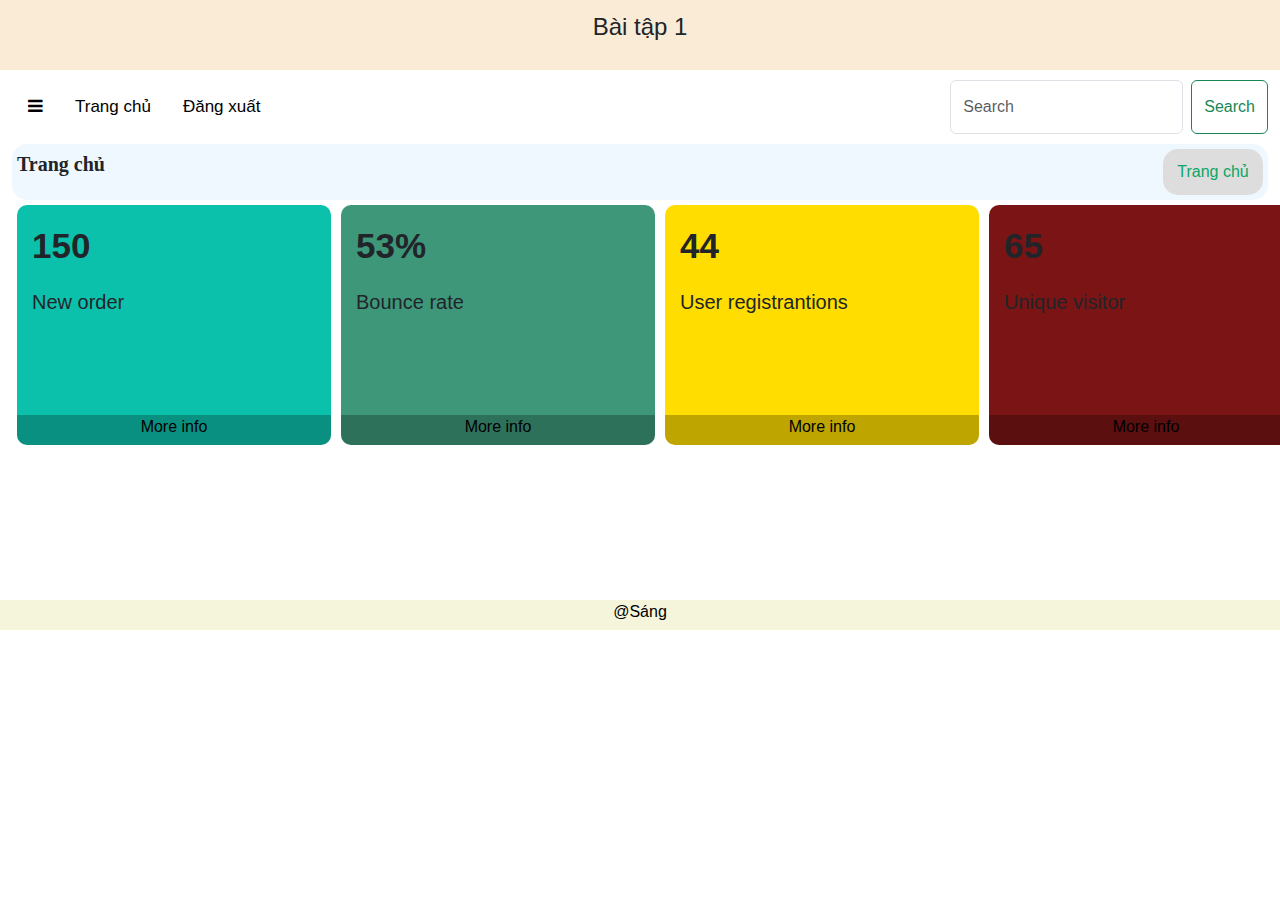
==== Bt_2/index.html @ e5d6795c "Bài tập 2" ====
<!DOCTYPE html>
<html lang="en">
  <head>
    <meta charset="UTF-8" />
    <meta http-equiv="X-UA-Compatible" content="IE=edge" />
    <meta name="viewport" content="width=device-width, initial-scale=1.0" />
    <title>Document</title>
    <link
      rel="stylesheet"
      href="https://cdnjs.cloudflare.com/ajax/libs/font-awesome/4.7.0/css/font-awesome.min.css"
    />
    <link
      href="https://cdn.jsdelivr.net/npm/bootstrap@5.3.0-alpha1/dist/css/bootstrap.min.css"
      rel="stylesheet"
    />
    <link
      href="https://getbootstrap.com/docs/5.3/assets/css/docs.css"
      rel="stylesheet"
    />

    <link rel="stylesheet" href="style.css" />
    <script src="https://cdn.jsdelivr.net/npm/bootstrap@5.3.0-alpha1/dist/js/bootstrap.bundle.min.js"></script>
  </head>
  <!-- header -->
  <header>
    <p>Bài tập 1</p>
  </header>
  <body>
    <div class="container-fluid">
      <!-- sidebar -->
      <div id="sidebar" class="sidebar col-3 col-xl-3">
        <a href="javascript:void(0)" class="closebtn" onclick="closeNav()">
          ×
        </a>
        <img src=" avt.jfif" alt="" />
        <p style="margin-left: 40px">Admin</p>
        <hr />

        <img src="avt.jfif" alt="" />
        <p style="margin-left: 40px">Nguyễn Thị A</p>
        <hr />
        <form class="d-flex" role="search">
          <input
            class="form-control me-2"
            type="search"
            placeholder="Search"
            aria-label="Search"
          />
          <button class="btn btn-success" type="submit">Search</button>
        </form>

        <button class="home   col-3 colxl-3 bg-dark text-light">Trang chủ</button>
        <button class="home   col-3 colxl-3 bg-dark text-light">
          Quản lý sản phẩm
        </button>

        <a class="list col-3 colxl-3 text-light"> Danh sách </a>
      </div>
      <!-- sidebar -->

      <!-- main -->
      <div id="main" class="main-content">
        <!-- navbar -->
        <div class="topnav">
          <div>
            <a href="javascript:void(0);" class="icon" onclick="openNav()">
              <i class="fa fa-bars"></i>
            </a>
            <a href="#home">Trang chủ</a>
            <a href="">Đăng xuất</a>
          </div>
          <form class="d-flex split" role="search">
            <input
              class="form-control me-2"
              type="search"
              placeholder="Search"
            />
            <button class="btn btn-outline-success" type="submit">
              Search
            </button>
          </form>
        </div>
        <!-- navbar -->

        <!-- content -->
        <div class="content col-12 col-md-12">
          <!-- navbar-content -->
          <div class="top col-12 col-md-12">
            <p>Trang chủ</p>
            <a class="col-md-1 col-1" href="">Trang chủ</a>
          </div>
          <!-- navbar-content -->

          <div class="info col-12 col-md-12">
            <div class="neworder item col-12 col-md-3">
              <div>
                <p class="number">150</p>
                <p>New order</p>
              </div>
              <button class="m-info bg-black bg-opacity-25">More info</button>
            </div>
            <div class="rate item col-12 col-md-3">
              <div>
                <p class="number">53%</p>
                <p>Bounce rate</p>
              </div>
              <button class="m-info bg-black bg-opacity-25">More info</button>
            </div>
            <div class="user item col-12 col-md-3">
              <div>
                <p class="number">44</p>
                <p>User registrantions</p>
              </div>
              <button class="m-info bg-black bg-opacity-25">More info</button>
            </div>
            <div class="visitor item col-12 col-md-3">
              <div>
                <p class="number">65</p>
                <p>Unique visitor</p>
              </div>
              <button class="m-info bg-black bg-opacity-25">More info</button>
            </div>
          </div>
        </div>
      </div>
    </div>

    <script>
      function openNav() {
        document.getElementById("sidebar").style.display = "block";
        document.getElementById("sidebar").style.width = "250px";
        // document.getElementById("main").style.marginLeft = "250px";
      }

      function closeNav() {
        document.getElementById("sidebar").style.display = "none";

        // document.getElementById("main").style.marginLeft = "0";
      }
    </script>
  </body>
  <footer>
    <a href="https://www.facebook.com/Libra245">@Sáng</a>
  </footer>
</html>
---- Bt_2/style.css ----
header{
    display: flex;
    justify-content: center;
    background-color:antiquewhite ;
    height: 70px;
    font-size: x-large;
    align-items: center;
    
}
a{
    text-decoration: none;
    color: black;
}
.container-fluid{
    
    margin-top: 10px;
    
}

/* .sidebar */
.sidebar{
  color: aliceblue;
    background-color: black;
    padding: 10px;
    width: 0;
  position: fixed;
  z-index: 1;
  top:70px;
  left: 0;
    height: 100%;
    display: none;
    overflow-x: hidden;
  transition: 0.5s;
}
.sidebar img{
    width: 30px;
    height: 30px;
    border-radius: 50%;
    float: left;
}
.sidebar a{
    display: block;
  transition: 0.3s;
}

.home{
    width: 100%;
    height: 50px;

    margin-top: 10px;

    text-align: left;
    border-radius:10px;
    
}

.list{
    width: 100%;
    height: 50px;
    text-decoration: none;
    margin: 10px;
     margin: 0;
     padding: 15px;
}
.list:hover{
  border-radius:10px;
  background-color: rgb(88, 85, 82);
  opacity: 0.9;

 
}

#main {
    transition: margin-left .5s;
    }

    /* navbar */
.sidebar .closebtn {
  position: absolute;
  top: 0;
  right: 20px;
  font-size: 36px;
  margin-left: 50px;
  color:white;
}



.main-content{
    width: 100%;
}

body {
    margin: 0;
    font-family: Arial, Helvetica, sans-serif;
  }
  
  .topnav {
    overflow: hidden;
    background-color: white;
    display: flex;
    flex-direction: row;
    justify-content: space-between;
    
  }
  
  .topnav a {
    float: left;
    color: black   ;
    text-align: center;
    padding: 14px 16px;
    text-decoration: none;
    font-size: 17px;
    border-radius: 15px;
  }
  
  .topnav a:hover {
    background-color: #ddd;
   
  }
  
  /* Create a right-aligned (split) link inside the navigation bar */
  .topnav form.split {
    float: right;
    color: white;
  }
  .topnav a.icon{

    left: 0;
  }
  .top{
    padding: 5px;
    background-color: aliceblue;
    border-radius: 15px;
    margin-top: 10px;
    display: flex;
    flex-direction: row;
   justify-content: space-between;
  }
  .top p{
    font-size: 20px;
    font-weight: bold;
    font-family: "Time";
  }
  .top a
  { 
    width: 100px;
    color: rgb(12, 165, 101);
    border-radius: 15px;
    background-color: #ddd;
    display: flex;
    align-items: center;
    justify-content: center;
  }
  .top a:hover{
    background-color: antiquewhite;
  }
  .info{
    
    display: flex;
    flex-direction: row;
    height: 250px;
    
  }
  .item{
    margin:5px;
    border-radius: 10px;
    display: flex;
    flex-direction: column;
    justify-content: space-between;
    
  }
  
  .item p{
    font-size: 20px;
    margin: 15px;
  }
  .item .number{
    font-size: 35px;
    font-weight: bolder;
  }
  .m-info{
    border-radius:0 0 10px 10px;
    height: 30px;
   
    display: flex;
    justify-content: center;
    padding: 0;
  }
  .m-info:hover{
    background-color: aliceblue;
  }
  .item>button{
    border: none;
    
  }
  .item:hover{
    background-color: antiquewhite;
  }
  .neworder{
    background-color:rgb(12, 193, 172) ;
   
  }
.rate{
  background-color: rgb(62, 151, 121);
}
.user{
  background-color: rgb(255, 221, 0);
}
.visitor{
  background-color: rgb(123, 20, 20);
}
@media only screen and (max-width:500px) {
  /* For mobile phones: */
  .info{
    width: 100%;
    flex-direction: column;
  }
  .topnav{
    clear: both;
    width: 100%;
    flex-direction: column;
  }
}
footer{
  margin-top: 150px;
  display: fixed;
  justify-content: center;
  align-items: center;
  background-color:beige;
  height: 30px;
  bottom: 0;
}
footer a{
  display: flex;
  justify-content: center;
  align-items: center;
}
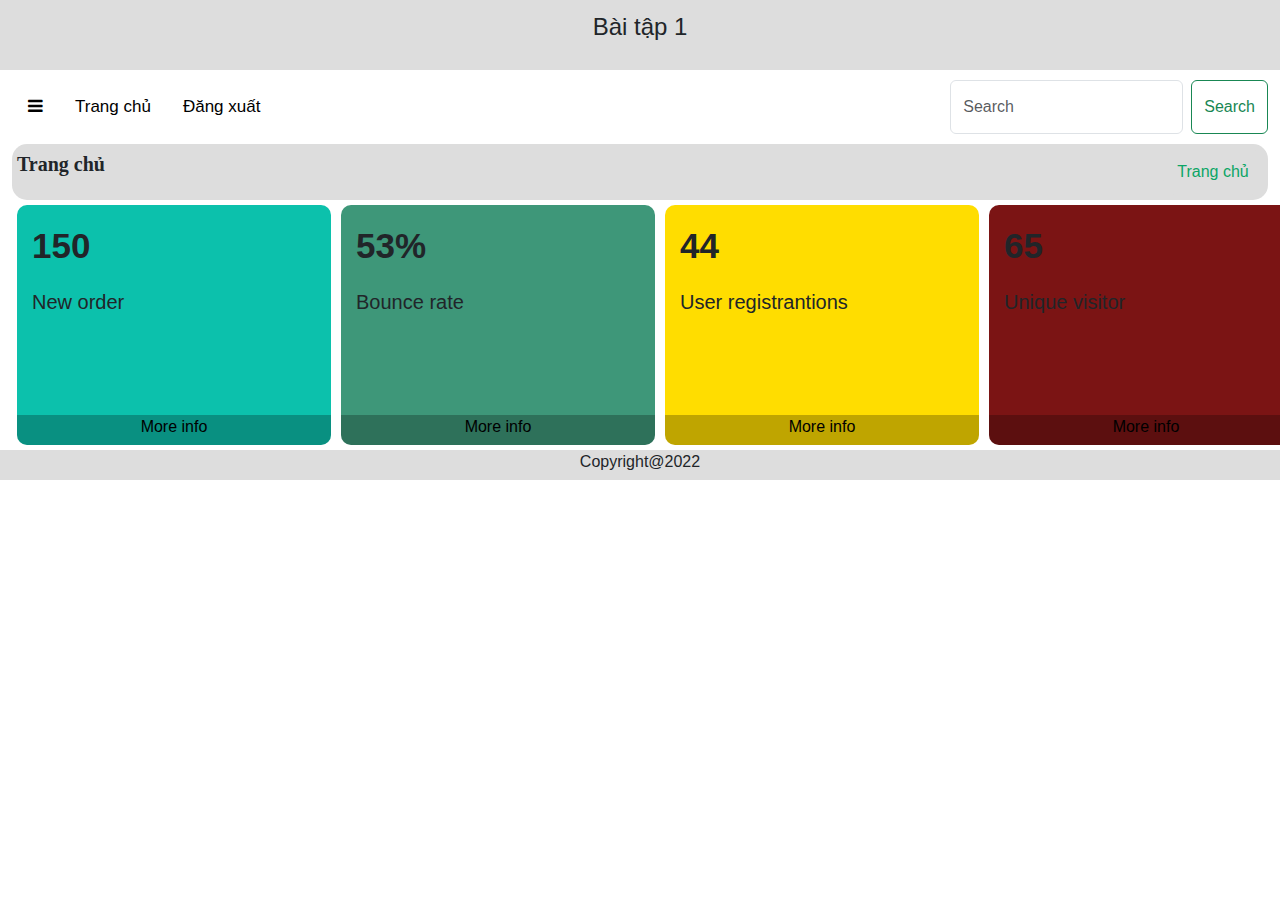
==== commit 77d31046: "Bai tajp 2" ====
--- a/Bt_2/index.html
+++ b/Bt_2/index.html
@@ -140,6 +140,6 @@
     </script>
   </body>
   <footer>
-    <a href="https://www.facebook.com/Libra245">@Sáng</a>
+    <p>Copyright@2022</p>
   </footer>
 </html>
--- a/Bt_2/style.css
+++ b/Bt_2/style.css
@@ -1,7 +1,7 @@
 header{
     display: flex;
     justify-content: center;
-    background-color:antiquewhite ;
+    background-color:#ddd ;
     height: 70px;
     font-size: x-large;
     align-items: center;
@@ -14,6 +14,7 @@
 .container-fluid{
     
     margin-top: 10px;
+   
     
 }
 
@@ -72,6 +73,7 @@
 
 #main {
     transition: margin-left .5s;
+    
     }
 
     /* navbar */
@@ -130,7 +132,7 @@
   }
   .top{
     padding: 5px;
-    background-color: aliceblue;
+    background-color: #ddd;
     border-radius: 15px;
     margin-top: 10px;
     display: flex;
@@ -223,15 +225,16 @@
   }
 }
 footer{
-  margin-top: 150px;
-  display: fixed;
+  
+
   justify-content: center;
   align-items: center;
-  background-color:beige;
+  background-color:#ddd;
   height: 30px;
-  bottom: 0;
-}
-footer a{
+  
+}
+footer P{
+  
   display: flex;
   justify-content: center;
   align-items: center;
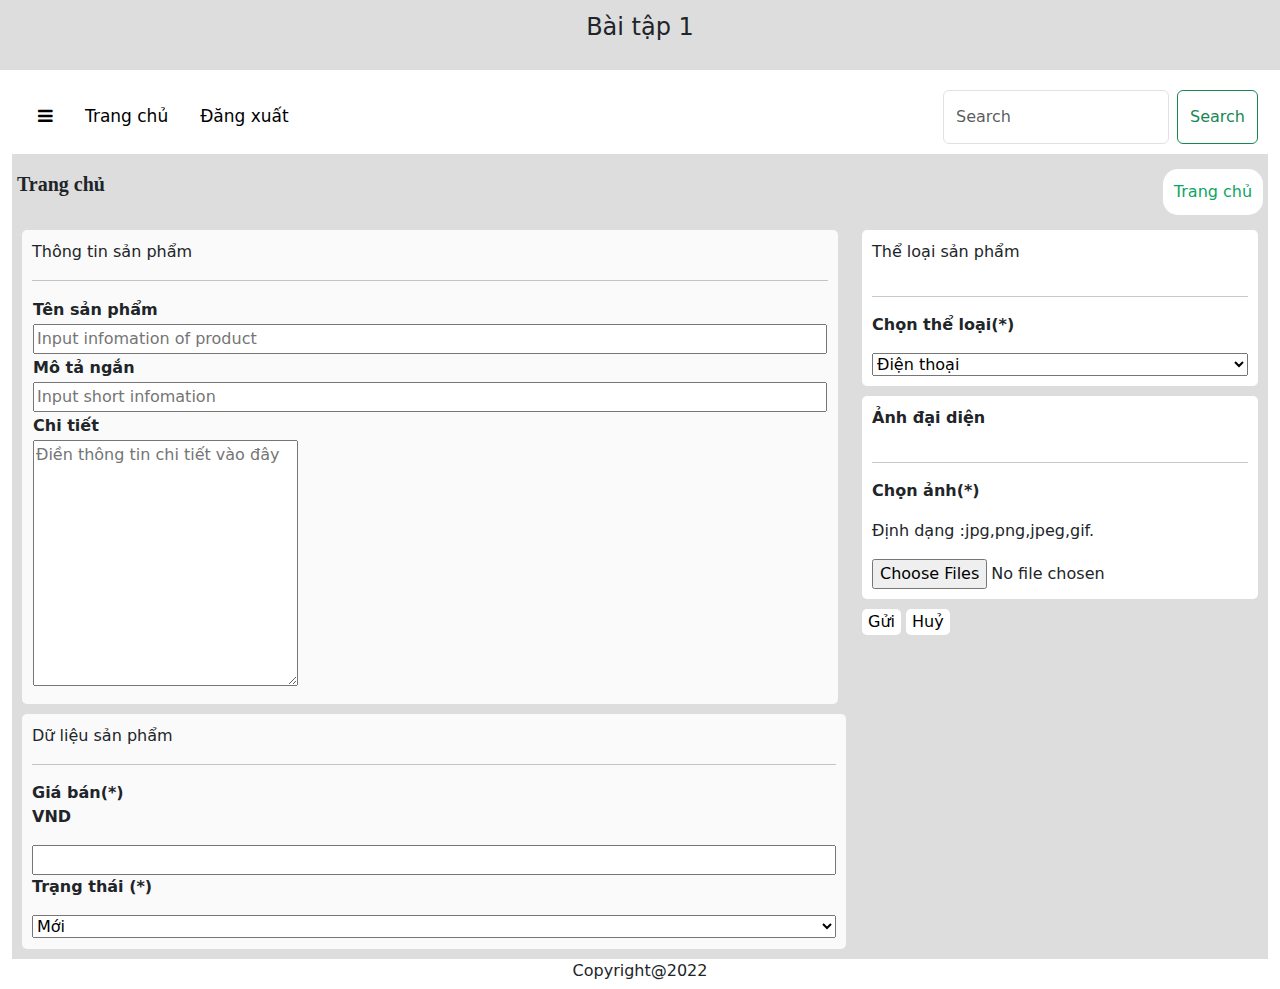
==== commit 29610347: "Bài tập 2" ====
--- a/Bt_2/index.html
+++ b/Bt_2/index.html
@@ -10,16 +10,11 @@
       href="https://cdnjs.cloudflare.com/ajax/libs/font-awesome/4.7.0/css/font-awesome.min.css"
     />
     <link
-      href="https://cdn.jsdelivr.net/npm/bootstrap@5.3.0-alpha1/dist/css/bootstrap.min.css"
+      href="https://cdn.jsdelivr.net/npm/bootstrap@5.2.1/dist/css/bootstrap.min.css"
       rel="stylesheet"
     />
-    <link
-      href="https://getbootstrap.com/docs/5.3/assets/css/docs.css"
-      rel="stylesheet"
-    />
 
     <link rel="stylesheet" href="style.css" />
-    <script src="https://cdn.jsdelivr.net/npm/bootstrap@5.3.0-alpha1/dist/js/bootstrap.bundle.min.js"></script>
   </head>
   <!-- header -->
   <header>
@@ -32,11 +27,11 @@
         <a href="javascript:void(0)" class="closebtn" onclick="closeNav()">
           ×
         </a>
-        <img src=" avt.jfif" alt="" />
+        <img src="avt.jpg" alt="" />
         <p style="margin-left: 40px">Admin</p>
         <hr />
 
-        <img src="avt.jfif" alt="" />
+        <img src="avt.jpg" alt="" />
         <p style="margin-left: 40px">Nguyễn Thị A</p>
         <hr />
         <form class="d-flex" role="search">
@@ -48,18 +43,36 @@
           />
           <button class="btn btn-success" type="submit">Search</button>
         </form>
-
-        <button class="home   col-3 colxl-3 bg-dark text-light">Trang chủ</button>
-        <button class="home   col-3 colxl-3 bg-dark text-light">
-          Quản lý sản phẩm
-        </button>
-
-        <a class="list col-3 colxl-3 text-light"> Danh sách </a>
+        <hr />
+
+        <div class="trangchu col-3 colxl-3">
+          <a href="javascript:void(0);" onclick="Showhome()"> Trang chủ </a>
+          <hr />
+          <div id="trangchu" class="hide">
+            <a href="#news" class="m-item">- Trang chủ 1</a>
+            <hr />
+            <a href="#list" class="m-item">- Trang chủ 2</a>
+            <hr />
+          </div>
+        </div>
+
+        <div class="manage col-3 colxl-3">
+          <a href="javascript:void(0);" onclick="Showmanage()">
+            Quản lý sản phẩm
+          </a>
+          <hr />
+          <div id="manage" class="hide">
+            <a href="#news" class="m-item">- Thêm mới</a>
+            <hr />
+            <a href="#list" class="m-item">- Danh sách</a>
+            <hr />
+          </div>
+        </div>
       </div>
       <!-- sidebar -->
 
       <!-- main -->
-      <div id="main" class="main-content">
+      <div id="main" class="">
         <!-- navbar -->
         <div class="topnav">
           <div>
@@ -83,60 +96,141 @@
         <!-- navbar -->
 
         <!-- content -->
-        <div class="content col-12 col-md-12">
+        <div class="content">
           <!-- navbar-content -->
-          <div class="top col-12 col-md-12">
+          <div class="top">
             <p>Trang chủ</p>
-            <a class="col-md-1 col-1" href="">Trang chủ</a>
+            <a class="col-1" href="">Trang chủ</a>
           </div>
           <!-- navbar-content -->
-
-          <div class="info col-12 col-md-12">
-            <div class="neworder item col-12 col-md-3">
-              <div>
-                <p class="number">150</p>
-                <p>New order</p>
+          <div class="row">
+            <div class="col-12 col-md-8">
+              <div class="thongtin">
+                <form action="">
+                  <td>Thông tin sản phẩm</td>
+                  <hr />
+                  <table class="col-12">
+                    <tr>
+                      <th>Tên sản phẩm</th>
+                    </tr>
+                    <tr>
+                      <td>
+                        <input
+                          class="input col-12"
+                          type="text"
+                          placeholder="Input infomation of product"
+                        />
+                      </td>
+                    </tr>
+                    <tr>
+                      <th>Mô tả ngắn</th>
+                    </tr>
+                    <tr>
+                      <td>
+                        <input
+                          class="input col-12"
+                          type="text"
+                          placeholder="Input short infomation "
+                        />
+                      </td>
+                    </tr>
+                    <tr>
+                      <th>Chi tiết</th>
+                    </tr>
+                    <tr>
+                      <td>
+                        <textarea
+                          name=""
+                          id=""
+                          cols="30"
+                          rows="10"
+                          placeholder="Điền thông tin chi tiết vào đây"
+                        ></textarea>
+                      </td>
+                    </tr>
+                  </table>
+                </form>
               </div>
-              <button class="m-info bg-black bg-opacity-25">More info</button>
             </div>
-            <div class="rate item col-12 col-md-3">
-              <div>
-                <p class="number">53%</p>
-                <p>Bounce rate</p>
+
+            <div class="col-12 col-md-4">
+              <div class="theloai">
+                <form action="">
+                  <div class="a col-12">
+                    <p>Thể loại sản phẩm</p>
+                    <hr />
+                    <p><b>Chọn thể loại(*)</b></p>
+                    <select name="theloai" id="">
+                      <option value="">Điện thoại</option>
+                      <option value="">Laptop</option>
+                      <option value="">Pc</option>
+                    </select>
+                  </div>
+                  <div class="a col-12">
+                    <p><b>Ảnh đại diện</b></p>
+                    <hr />
+                    <p><b>Chọn ảnh(*)</b></p>
+                    <p>Định dạng :jpg,png,jpeg,gif.</p>
+                    <input
+                      type="file"
+                      accept=".jpg, .png,.jpeg,.gif"
+                      multiple
+                    />
+                  </div>
+                  <button class="submit" type=" submit">Gửi</button>
+                  <button class="cancel" type=" reset">Huỷ</button>
+                </form>
               </div>
-              <button class="m-info bg-black bg-opacity-25">More info</button>
             </div>
-            <div class="user item col-12 col-md-3">
-              <div>
-                <p class="number">44</p>
-                <p>User registrantions</p>
+            <div class="col-12">
+              <div class="dulieu col-12 col-md-8">
+                <p class="">Dữ liệu sản phẩm</p>
+                <hr />
+
+                <p class="col-2"><b>Giá bán(*) VND</b></p>
+                <input type="text" class="col-12" />
+
+                <p class="col-2"><b> Trạng thái (*)</b></p>
+                <select class="col-12" name="" id="#">
+                  <option value="new">Mới</option>
+                  <option value="old">Cũ</option>
+                </select>
               </div>
-              <button class="m-info bg-black bg-opacity-25">More info</button>
-            </div>
-            <div class="visitor item col-12 col-md-3">
-              <div>
-                <p class="number">65</p>
-                <p>Unique visitor</p>
-              </div>
-              <button class="m-info bg-black bg-opacity-25">More info</button>
             </div>
           </div>
         </div>
       </div>
     </div>
-
     <script>
+      function Showhome() {
+        var x = document.getElementById("trangchu");
+        if (x.style.display === "block") {
+          x.style.display = "none";
+        } else {
+          x.style.display = "block";
+        }
+      }
+      function Showmanage() {
+        var x = document.getElementById("manage");
+        if (x.style.display === "block") {
+          x.style.display = "none";
+        } else {
+          x.style.display = "block";
+        }
+      }
       function openNav() {
         document.getElementById("sidebar").style.display = "block";
-        document.getElementById("sidebar").style.width = "250px";
-        // document.getElementById("main").style.marginLeft = "250px";
+
+        document.getElementById("main").style.marginLeft = "250px";
       }
 
       function closeNav() {
         document.getElementById("sidebar").style.display = "none";
 
-        // document.getElementById("main").style.marginLeft = "0";
-      }
+        document.getElementById("main").style.marginLeft = "0";
+      }
+      src =
+        "https://cdn.jsdelivr.net/npm/bootstrap@5.2.1/dist/js/bootstrap.bundle.min.js";
     </script>
   </body>
   <footer>
--- a/Bt_2/style.css
+++ b/Bt_2/style.css
@@ -1,82 +1,53 @@
 header{
-    display: flex;
-    justify-content: center;
-    background-color:#ddd ;
-    height: 70px;
-    font-size: x-large;
-    align-items: center;
-    
+  display: flex;
+  justify-content: center;
+  background-color:#ddd ;
+  height: 70px;
+  font-size: x-large;
+  align-items: center;
+  
+}
+.hide{
+  display: none;
 }
 a{
-    text-decoration: none;
-    color: black;
+  text-decoration: none;
+  color: black;
 }
 .container-fluid{
-    
-    margin-top: 10px;
-   
-    
+  
+  margin-top:10px;
+ 
+  
+
+  
 }
 
 /* .sidebar */
 .sidebar{
-  color: aliceblue;
-    background-color: black;
-    padding: 10px;
-    width: 0;
-  position: fixed;
-  z-index: 1;
-  top:70px;
-  left: 0;
-    height: 100%;
-    display: none;
-    overflow-x: hidden;
-  transition: 0.5s;
+color: aliceblue;
+  background-color: black;
+  padding: 10px;
+  width: 250px;
+position: fixed;
+z-index: 1;
+top:70px;
+left: 0;
+  height: 100%;
+display: none;
+  overflow-x: hidden;
+transition: 0.5s;
 }
 .sidebar img{
-    width: 30px;
-    height: 30px;
-    border-radius: 50%;
-    float: left;
+  width: 30px;
+  height: 30px;
+  border-radius: 50%;
+  float: left;
 }
 .sidebar a{
-    display: block;
-  transition: 0.3s;
-}
-
-.home{
-    width: 100%;
-    height: 50px;
-
-    margin-top: 10px;
-
-    text-align: left;
-    border-radius:10px;
-    
-}
-
-.list{
-    width: 100%;
-    height: 50px;
-    text-decoration: none;
-    margin: 10px;
-     margin: 0;
-     padding: 15px;
-}
-.list:hover{
-  border-radius:10px;
-  background-color: rgb(88, 85, 82);
-  opacity: 0.9;
-
- 
-}
-
-#main {
-    transition: margin-left .5s;
-    
-    }
-
-    /* navbar */
+  display: block;
+transition: 0.3s;
+}
 .sidebar .closebtn {
   position: absolute;
   top: 0;
@@ -84,135 +55,194 @@
   font-size: 36px;
   margin-left: 50px;
   color:white;
-}
-
-
-
-.main-content{
-    width: 100%;
-}
-
-body {
-    margin: 0;
-    font-family: Arial, Helvetica, sans-serif;
-  }
-  
-  .topnav {
-    overflow: hidden;
-    background-color: white;
-    display: flex;
-    flex-direction: row;
-    justify-content: space-between;
-    
-  }
-  
-  .topnav a {
-    float: left;
-    color: black   ;
-    text-align: center;
-    padding: 14px 16px;
-    text-decoration: none;
-    font-size: 17px;
-    border-radius: 15px;
-  }
-  
-  .topnav a:hover {
-    background-color: #ddd;
-   
-  }
-  
-  /* Create a right-aligned (split) link inside the navigation bar */
-  .topnav form.split {
-    float: right;
-    color: white;
-  }
-  .topnav a.icon{
-
-    left: 0;
-  }
-  .top{
-    padding: 5px;
-    background-color: #ddd;
-    border-radius: 15px;
-    margin-top: 10px;
-    display: flex;
-    flex-direction: row;
-   justify-content: space-between;
-  }
-  .top p{
-    font-size: 20px;
-    font-weight: bold;
-    font-family: "Time";
-  }
-  .top a
-  { 
-    width: 100px;
-    color: rgb(12, 165, 101);
-    border-radius: 15px;
-    background-color: #ddd;
-    display: flex;
-    align-items: center;
-    justify-content: center;
-  }
-  .top a:hover{
-    background-color: antiquewhite;
-  }
-  .info{
-    
-    display: flex;
-    flex-direction: row;
-    height: 250px;
-    
-  }
-  .item{
-    margin:5px;
-    border-radius: 10px;
-    display: flex;
-    flex-direction: column;
-    justify-content: space-between;
-    
-  }
-  
-  .item p{
-    font-size: 20px;
-    margin: 15px;
-  }
-  .item .number{
-    font-size: 35px;
-    font-weight: bolder;
-  }
-  .m-info{
-    border-radius:0 0 10px 10px;
-    height: 30px;
-   
-    display: flex;
-    justify-content: center;
-    padding: 0;
-  }
-  .m-info:hover{
-    background-color: aliceblue;
-  }
-  .item>button{
-    border: none;
-    
-  }
-  .item:hover{
-    background-color: antiquewhite;
-  }
-  .neworder{
-    background-color:rgb(12, 193, 172) ;
-   
-  }
-.rate{
-  background-color: rgb(62, 151, 121);
-}
-.user{
-  background-color: rgb(255, 221, 0);
-}
-.visitor{
-  background-color: rgb(123, 20, 20);
-}
-@media only screen and (max-width:500px) {
+  }
+
+.trangchu{
+  width: 100%;
+  
+}
+.trangchu a{
+  height: 40px;
+  color: white;
+  background-color:rgb(66, 66, 66);
+  padding-left: 5px;
+  border-radius: 10px;
+}
+.trangchu .m-item{
+  
+  font-size: 14px;
+  display: flex;
+  align-items: center;
+  border-radius: 10px;
+  padding-left: 25px;
+
+}
+.trangchu a:hover{
+  background-color: rgb(153, 150, 150);
+}
+.manage{
+  width: 100%;
+}
+.manage a{
+  color: white;
+  height: 40px;
+   border-radius: 10px;
+  padding-left: 5px;
+  background-color:rgb(66, 66, 66);
+}
+
+.manage .m-item{
+  
+  font-size: 14px;
+  display: flex;
+  align-items: center;
+  border-radius: 10px;
+  padding-left: 25px;
+}
+.manage a:hover{
+  background-color: rgb(153, 150, 150);
+}
+
+
+#main {
+  transition: margin-left .5s;
+ background-color: #ddd;
+  
+  }
+ 
+
+  /* navbar */
+.topnav {
+  padding: 10px;
+  overflow: hidden;
+  background-color: white;
+  display: flex;
+  flex-direction: row;
+  justify-content: space-between;
+  
+}
+
+.topnav a {
+  float: left;
+  color: black   ;
+  text-align: center;
+  padding: 14px 16px;
+  text-decoration: none;
+  font-size: 17px;
+  border-radius: 15px;
+}
+
+.topnav a:hover {
+  background-color: #ddd;
+ 
+}
+
+/* Create a right-aligned (split) link inside the navigation bar */
+.topnav form.split {
+  float: right;
+  color: white;
+}
+.topnav a.icon{
+
+  left: 0;
+}
+.top{
+  padding: 5px;
+  background-color: #ddd;
+  border-radius: 15px;
+  margin-top: 10px;
+  display: flex;
+  flex-direction: row;
+ justify-content: space-between;
+}
+.top p{
+  font-size: 20px;
+  font-weight: bold;
+  font-family: "Time";
+}
+.top a
+{ 
+  width: 100px;
+  color: rgb(12, 165, 101);
+  border-radius: 15px;
+  background-color: rgb(255, 255, 255);
+  display: flex;
+  align-items: center;
+  justify-content: center;
+}
+.top a:hover{
+  background-color: antiquewhite;
+}
+
+/* Sản phẩm */
+
+.row{
+  padding: 10px; 
+
+}
+.thongtin{
+  padding: 10px;
+border-radius: 5px;
+ background-color: rgb(250, 250, 250);
+ 
+}
+
+
+
+.theloai{
+
+  border-radius: 5px;
+  
+ 
+  
+}
+.theloai .a{
+  border-radius: 5px;
+  padding: 10px;
+  margin-bottom: 10px;
+  display: flex;
+  flex-direction: column;
+  background-color: rgb(255, 255, 255);
+}
+.theloai button{
+  border: none;
+  border-radius:5px ;
+}
+.submit{
+  background-color:rgb(255, 255, 255);
+}
+.submit:hover{
+  background-color: rgb(23, 138, 48);
+}
+.cancel{
+  background-color: white;
+}
+.cancel:hover{
+  background-color: rgb(232, 18, 36);
+}
+.dulieu{
+  margin-top: 10px;
+  padding: 10px;
+  border-radius: 5px;
+  background-color: rgb(250, 250, 250);
+}
+
+
+footer{
+justify-content: center;
+align-items: center;
+background-color:rgb(255, 255, 255);
+height: 30px;
+
+}
+
+footer P{
+
+display: flex;
+justify-content: center;
+align-items: center;
+}
+@media only screen and (max-width:800px) {
   /* For mobile phones: */
   .info{
     width: 100%;
@@ -220,22 +250,9 @@
   }
   .topnav{
     clear: both;
-    width: 100%;
-    flex-direction: column;
-  }
-}
-footer{
-  
-
-  justify-content: center;
-  align-items: center;
-  background-color:#ddd;
-  height: 30px;
-  
-}
-footer P{
-  
-  display: flex;
-  justify-content: center;
-  align-items: center;
-}+   flex-direction: column;
+    
+  }
+
+ 
+  }